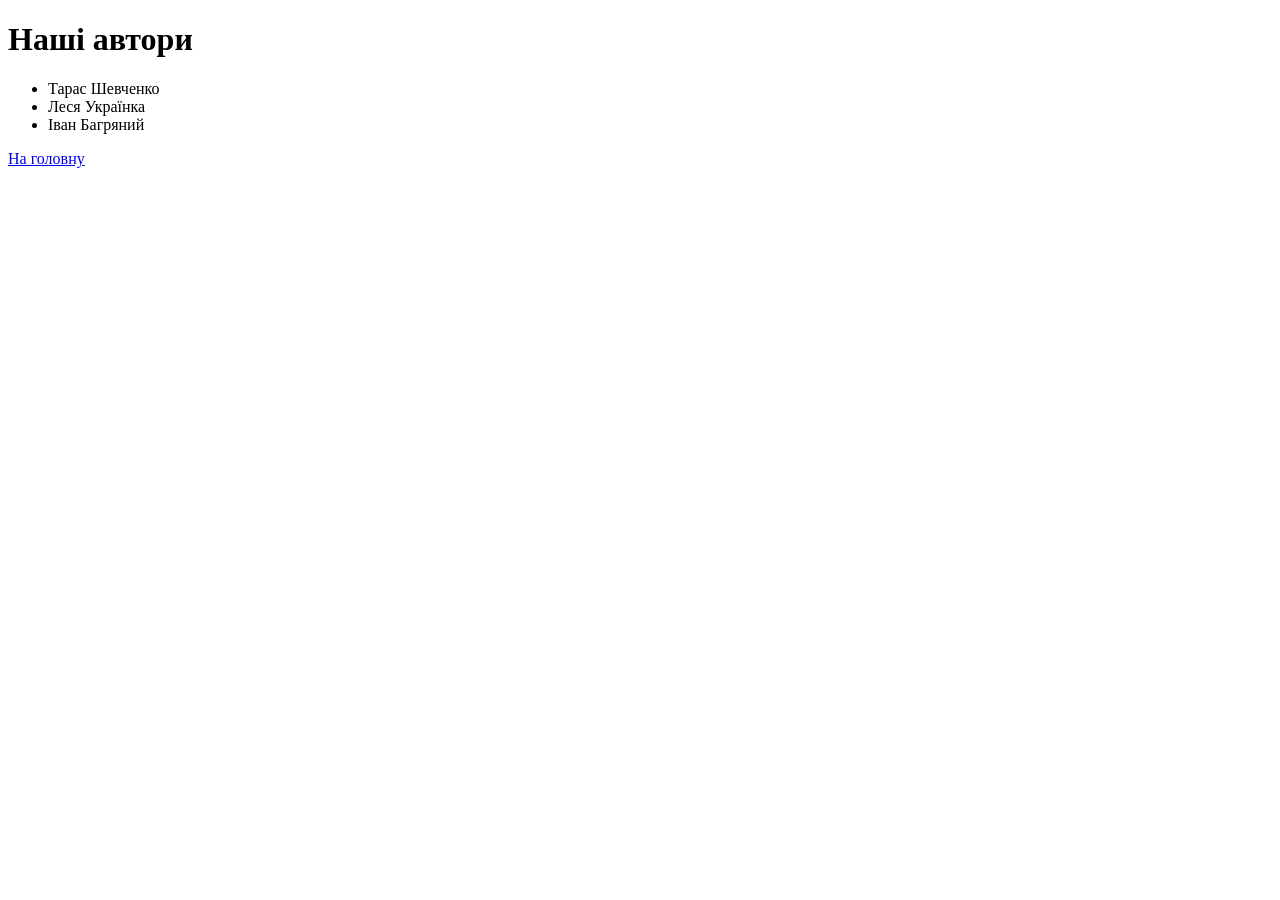
==== authors.html @ 4da62a30 "First commit" ====
<!DOCTYPE html>
<html lang="uk">
<head>
    <meta charset="UTF-8">
    <title>Автори</title>
    <meta name="author" content="Vlada Sakharova">
</head>
<body>
    <h1>Наші автори</h1>
    <ul>
        <li>Тарас Шевченко</li>
        <li>Леся Українка</li>
        <li>Іван Багряний</li>
    </ul>
    <a href="index.html">На головну</a>
</body>
</html>
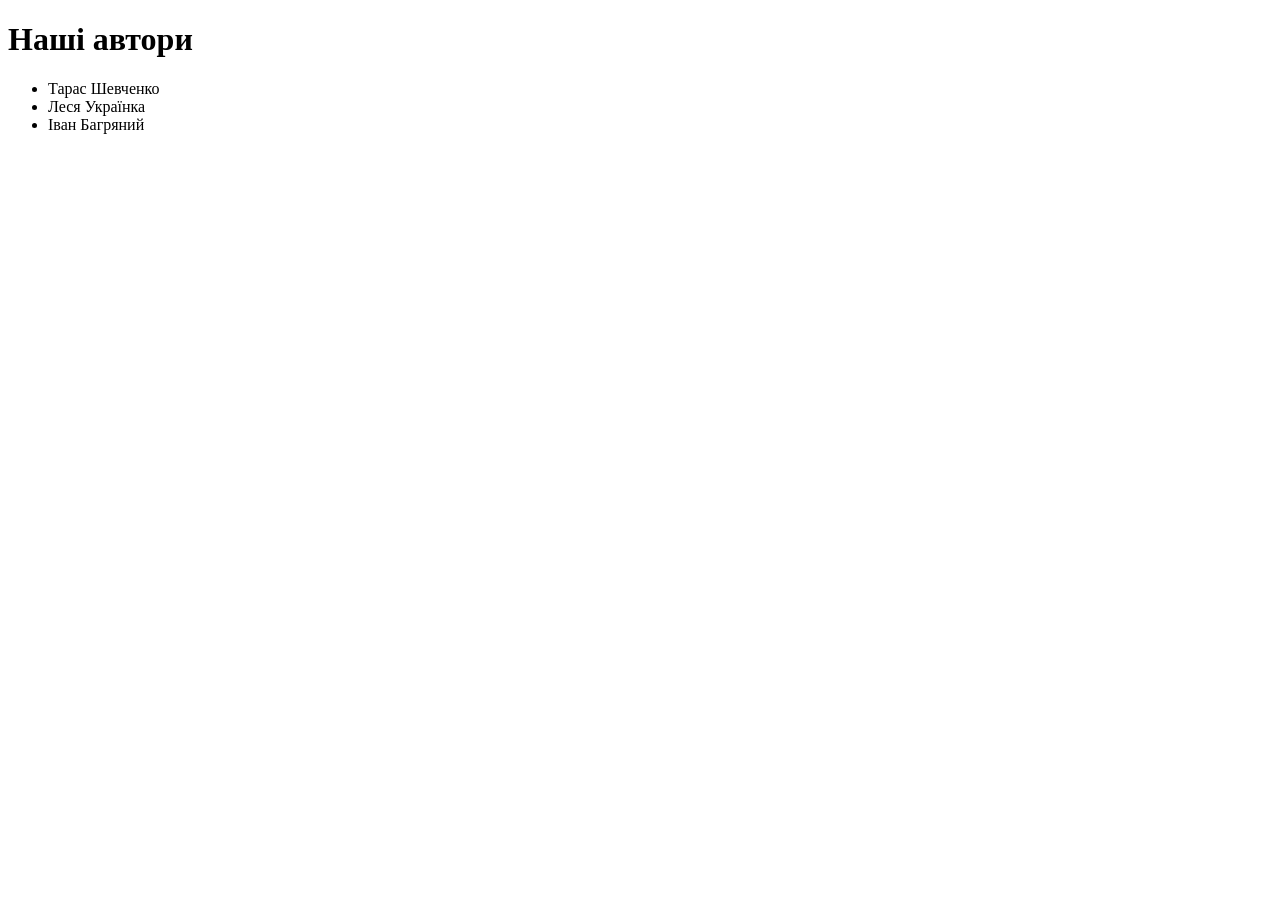
==== commit f1819537: "Lab1" ====
--- a/authors.html
+++ b/authors.html
@@ -12,6 +12,5 @@
         <li>Леся Українка</li>
         <li>Іван Багряний</li>
     </ul>
-    <a href="index.html">На головну</a>
 </body>
 </html>
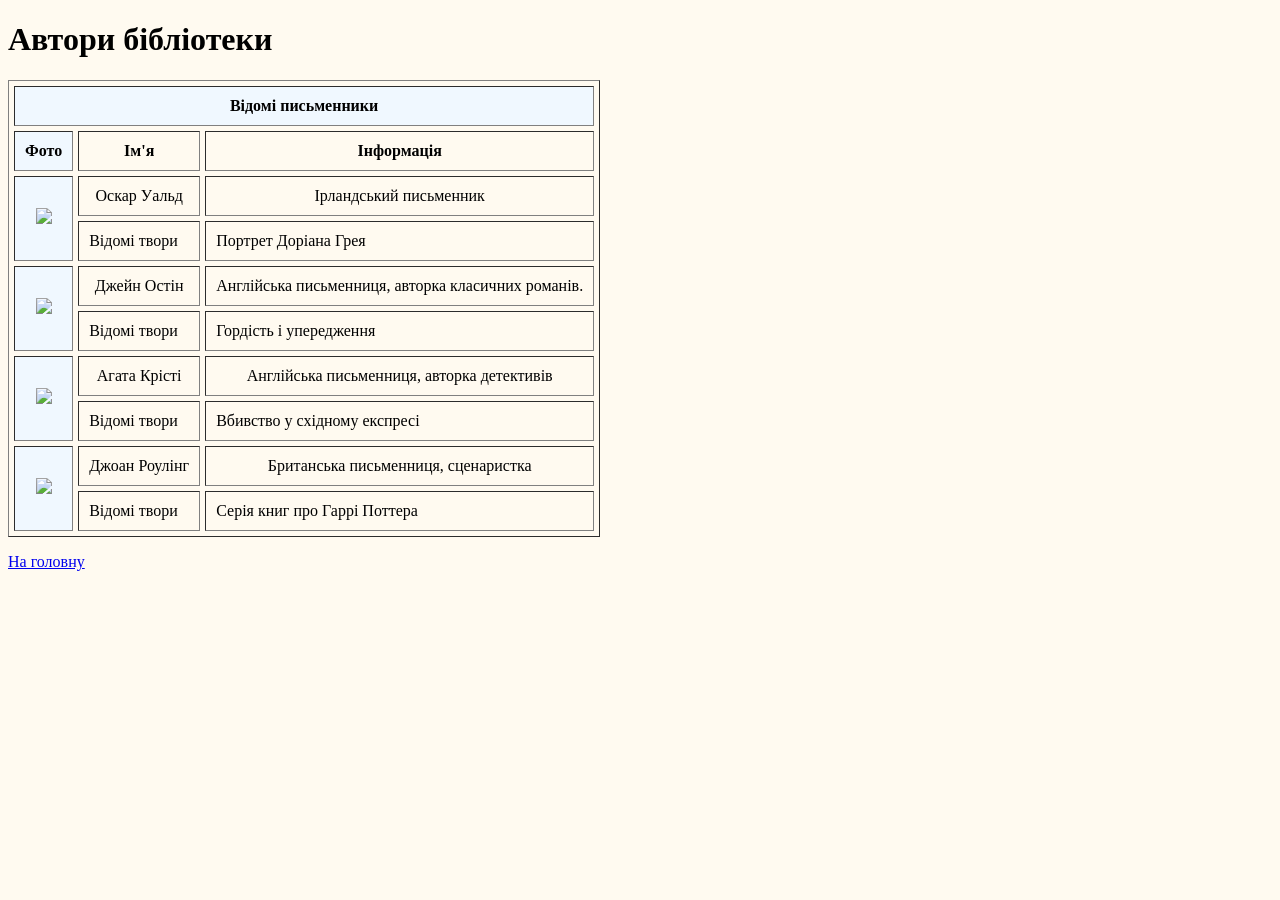
==== commit 4d1db28b: "Лабораторна робота №2" ====
--- a/authors.html
+++ b/authors.html
@@ -1,16 +1,86 @@
 <!DOCTYPE html>
-<html lang="uk">
+<html>
 <head>
-    <meta charset="UTF-8">
-    <title>Автори</title>
-    <meta name="author" content="Vlada Sakharova">
+<meta charset="UTF-8">
+<title>Автори</title>
 </head>
-<body>
-    <h1>Наші автори</h1>
-    <ul>
-        <li>Тарас Шевченко</li>
-        <li>Леся Українка</li>
-        <li>Іван Багряний</li>
-    </ul>
+
+<body bgcolor="#fffaf0">
+
+<h1>Автори бібліотеки</h1>
+
+<table border="1" cellpadding="10" cellspacing="5">
+
+<colgroup>
+<col span="1" style="background-color:#f0f8ff">
+<col span="2">
+</colgroup>
+
+<tr><th colspan="3">Відомі письменники</th></tr>
+
+<tr align="center">
+<th>Фото</th>
+<th>Ім'я</th>
+<th>Інформація</th>
+</tr>
+
+<tr align="center">
+
+<td rowspan="2"><img src="https://static.wixstatic.com/media/cfe84c_c43095fbb19c49bb8ccb845830d31db9~mv2.jpg" width="120"></td>
+<td>Оскар Уальд</td>
+<td>Ірландський письменник</td>
+
+</tr>
+
+<tr align="left">
+
+<td>Відомі твори</td>
+<td>Портрет Доріана Грея</td>   
+
+</tr>
+
+<tr align="center">
+
+<td rowspan = "2"><img src="https://upload.wikimedia.org/wikipedia/commons/f/fd/Джейн_Остин.jpg" width="120"></td>
+<td>Джейн Остін</td>
+<td>Англійська письменниця, авторка класичних романів.</td>
+</tr>
+
+<tr align="left">
+
+<td>Відомі твори</td>
+<td>Гордість і упередження</td>    
+</tr>
+
+<tr align="center">
+
+<td rowspan = "2"><img src="https://encrypted-tbn0.gstatic.com/images?q=tbn:ANd9GcQ0qmRjj9NI1pbVwKoEAqPj0vwsE5p9y8PAKA&s" width="120"></td>
+<td>Агата Крісті</td>
+<td>Англійська письменниця, авторка детективів</td>
+</tr>
+    
+<tr align="left">
+    
+<td>Відомі твори</td>
+<td>Вбивство у східному експресі</td>    
+</tr>
+
+<tr align="center">
+
+<td rowspan = "2"><img src="https://imglife.pravda.com.ua/images/doc/f/1/f1baebf-j-k-rowling-harry-potter-read-online-ukrainian.jpg" width="120"></td>
+<td>Джоан Роулінг</td>
+<td>Британська письменниця, сценаристка</td>
+</tr>
+        
+<tr align="left">
+        
+<td>Відомі твори</td>
+<td>Серія книг про Гаррі Поттера</td>    
+</tr>
+
+</table>
+
+<p><a href="index.html">На головну</a></p>
+
 </body>
 </html>
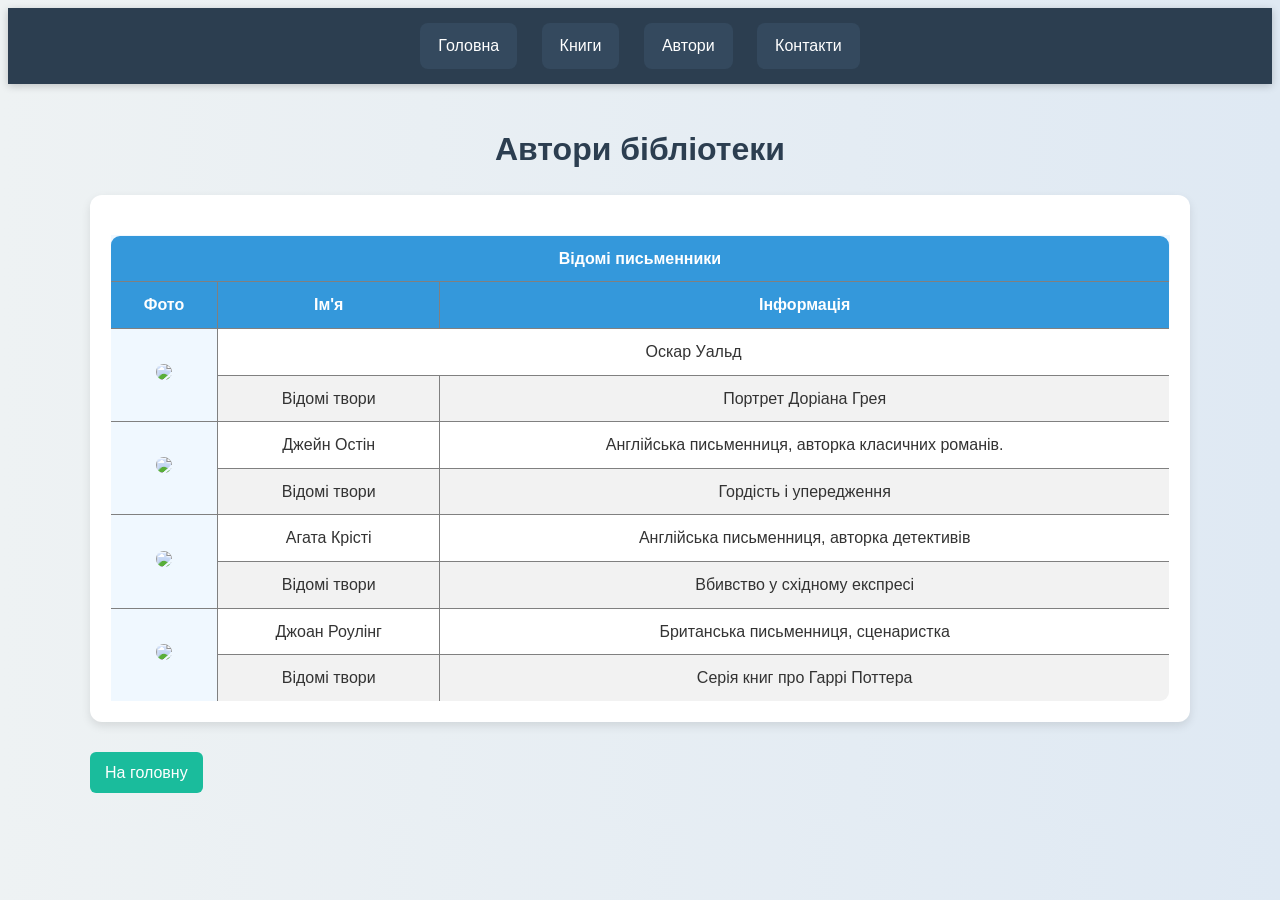
==== commit 80a79660: "Лабораторна робота №3" ====
--- a/authors.html
+++ b/authors.html
@@ -3,12 +3,23 @@
 <head>
 <meta charset="UTF-8">
 <title>Автори</title>
+<link rel="stylesheet" href="style.css">
 </head>
 
-<body bgcolor="#fffaf0">
+<body>
+
+<div class="navbar">
+    <a href="index.html">Головна</a>
+    <a href="books.html">Книги</a>
+    <a href="authors.html">Автори</a>
+    <a href="contacts.html">Контакти</a>
+</div>
+
+<div class="container">
 
 <h1>Автори бібліотеки</h1>
 
+<div class="card">
 <table border="1" cellpadding="10" cellspacing="5">
 
 <colgroup>
@@ -18,69 +29,61 @@
 
 <tr><th colspan="3">Відомі письменники</th></tr>
 
-<tr align="center">
+<tr>
 <th>Фото</th>
 <th>Ім'я</th>
 <th>Інформація</th>
 </tr>
 
-<tr align="center">
-
+<tr>
 <td rowspan="2"><img src="https://static.wixstatic.com/media/cfe84c_c43095fbb19c49bb8ccb845830d31db9~mv2.jpg" width="120"></td>
-<td>Оскар Уальд</td>
-<td>Ірландський письменник</td>
-
+<td colspan="2">Оскар Уальд</td>
 </tr>
 
-<tr align="left">
-
+<tr>
 <td>Відомі твори</td>
-<td>Портрет Доріана Грея</td>   
-
+<td>Портрет Доріана Грея</td>
 </tr>
 
-<tr align="center">
-
-<td rowspan = "2"><img src="https://upload.wikimedia.org/wikipedia/commons/f/fd/Джейн_Остин.jpg" width="120"></td>
+<tr>
+<td rowspan="2"><img src="https://upload.wikimedia.org/wikipedia/commons/f/fd/Джейн_Остин.jpg" width="120"></td>
 <td>Джейн Остін</td>
 <td>Англійська письменниця, авторка класичних романів.</td>
 </tr>
 
-<tr align="left">
-
+<tr>
 <td>Відомі твори</td>
-<td>Гордість і упередження</td>    
+<td>Гордість і упередження</td>
 </tr>
 
-<tr align="center">
-
-<td rowspan = "2"><img src="https://encrypted-tbn0.gstatic.com/images?q=tbn:ANd9GcQ0qmRjj9NI1pbVwKoEAqPj0vwsE5p9y8PAKA&s" width="120"></td>
+<tr>
+<td rowspan="2"><img src="https://encrypted-tbn0.gstatic.com/images?q=tbn:ANd9GcQ0qmRjj9NI1pbVwKoEAqPj0vwsE5p9y8PAKA&s" width="120"></td>
 <td>Агата Крісті</td>
 <td>Англійська письменниця, авторка детективів</td>
 </tr>
-    
-<tr align="left">
-    
+
+<tr>
 <td>Відомі твори</td>
-<td>Вбивство у східному експресі</td>    
+<td>Вбивство у східному експресі</td>
 </tr>
 
-<tr align="center">
-
-<td rowspan = "2"><img src="https://imglife.pravda.com.ua/images/doc/f/1/f1baebf-j-k-rowling-harry-potter-read-online-ukrainian.jpg" width="120"></td>
+<tr>
+<td rowspan="2"><img src="https://imglife.pravda.com.ua/images/doc/f/1/f1baebf-j-k-rowling-harry-potter-read-online-ukrainian.jpg" width="120"></td>
 <td>Джоан Роулінг</td>
 <td>Британська письменниця, сценаристка</td>
 </tr>
-        
-<tr align="left">
-        
+
+<tr>
 <td>Відомі твори</td>
-<td>Серія книг про Гаррі Поттера</td>    
+<td>Серія книг про Гаррі Поттера</td>
 </tr>
 
 </table>
+</div>
 
-<p><a href="index.html">На головну</a></p>
+<a class="btn" href="index.html">На головну</a>
+
+</div>
 
 </body>
 </html>
--- a/style.css
+++ b/style.css
@@ -0,0 +1,130 @@
+body {
+    font-family: 'Segoe UI', Arial, sans-serif;
+    background: linear-gradient(to right, #eef2f3, #dfe9f3);
+    color: #333;
+    line-height: 1.6;
+}
+
+.container {
+    width: 90%;
+    max-width: 1100px;
+    margin: auto;
+    padding: 20px;
+}
+/*Навігація*/
+.navbar {
+    background: #2c3e50;
+    padding: 15px;
+    text-align: center;
+    box-shadow: 0 2px 8px rgba(0,0,0,0.2);
+}
+
+.navbar a {
+    color: white;
+    text-decoration: none;
+    margin: 0 10px;
+    padding: 10px 18px;
+    background: #34495e;
+    border-radius: 8px;
+    transition: 0.3s;
+    display: inline-block;
+}
+
+.navbar a:hover {
+    background: #1abc9c;
+    transform: translateY(-2px);
+}
+/*Заголовки*/
+h1 {
+    text-align: center;
+    margin: 20px 0;
+    color: #2c3e50;
+}
+
+h2 {
+    margin-top: 25px;
+    color: #29295d;
+}
+
+.card {
+    background: white;
+    padding: 20px;
+    margin: 20px 0;
+    border-radius: 12px;
+    box-shadow: 0 4px 10px rgba(0,0,0,0.1);
+}
+
+img {
+    max-width: 100%;
+    border-radius: 10px;
+}
+
+a {
+    color: #2980b9;
+}
+
+a:hover {
+    color: #e74c3c;
+}
+
+ul, ol, dl {
+    margin: 15px 0;
+    padding-left: 20px;
+}
+
+ul {
+    list-style: square;
+}
+
+ol {
+    list-style: upper-roman;
+}
+
+#tablebooks {
+    color: rgb(60, 25, 74);
+}
+/*Таблиці*/
+table {
+    width: 100%;
+    border-collapse: collapse;
+    margin-top: 20px;
+    background: white;
+    border-radius: 10px;
+    overflow: hidden;
+}
+
+th {
+    background: #3498db;
+    color: white;
+    padding: 10px;
+}
+
+td {
+    padding: 10px;
+    text-align: center;
+}
+
+tr:nth-child(even) {
+    background: #f2f2f2;
+}
+
+/*Кнопки*/
+.btn {
+    display: inline-block;
+    margin-top: 10px;
+    padding: 8px 15px;
+    background: #1abc9c;
+    color: white;
+    border-radius: 6px;
+    text-decoration: none;
+    transition: 0.3s;
+}
+
+.btn:hover {
+    background: #16a085;
+}
+
+/*Important*/
+.highlight {
+    color: red !important;
+}
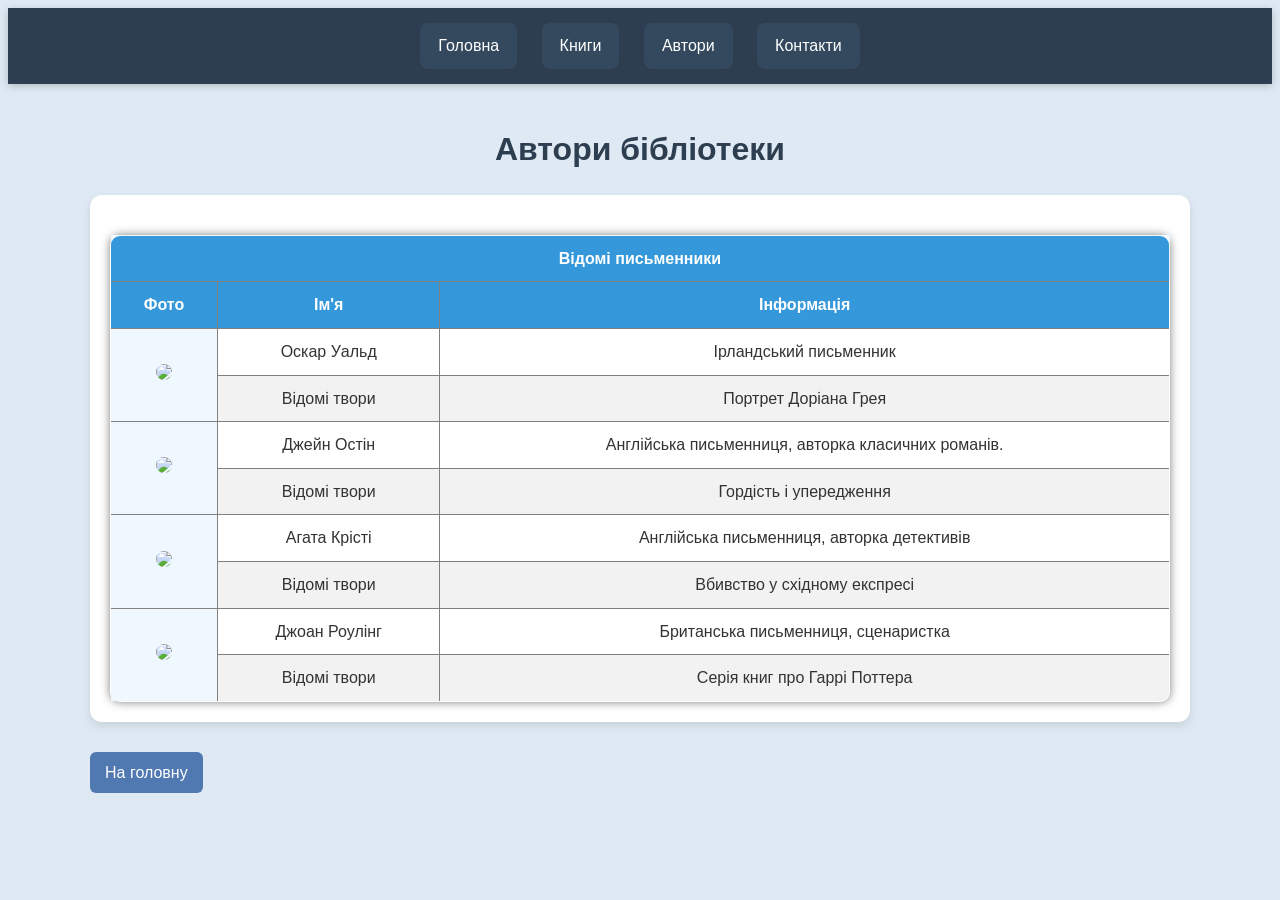
==== commit b8bc275b: "Лабораторна робота №4" ====
--- a/authors.html
+++ b/authors.html
@@ -37,7 +37,8 @@
 
 <tr>
 <td rowspan="2"><img src="https://static.wixstatic.com/media/cfe84c_c43095fbb19c49bb8ccb845830d31db9~mv2.jpg" width="120"></td>
-<td colspan="2">Оскар Уальд</td>
+<td>Оскар Уальд</td>
+<td>Ірландський письменник</td>
 </tr>
 
 <tr>
--- a/style.css
+++ b/style.css
@@ -1,6 +1,6 @@
 body {
     font-family: 'Segoe UI', Arial, sans-serif;
-    background: linear-gradient(to right, #eef2f3, #dfe9f3);
+    background: #dfe9f3;
     color: #333;
     line-height: 1.6;
 }
@@ -31,7 +31,7 @@
 }
 
 .navbar a:hover {
-    background: #1abc9c;
+    background: #8bd8f7;
     transform: translateY(-2px);
 }
 /*Заголовки*/
@@ -64,7 +64,7 @@
 }
 
 a:hover {
-    color: #e74c3c;
+    color: #150d46;
 }
 
 ul, ol, dl {
@@ -81,7 +81,7 @@
 }
 
 #tablebooks {
-    color: rgb(60, 25, 74);
+    color: rgb(24, 10, 74);
 }
 /*Таблиці*/
 table {
@@ -113,7 +113,7 @@
     display: inline-block;
     margin-top: 10px;
     padding: 8px 15px;
-    background: #1abc9c;
+    background: #5179b1;
     color: white;
     border-radius: 6px;
     text-decoration: none;
@@ -121,10 +121,24 @@
 }
 
 .btn:hover {
-    background: #16a085;
+    background: #3cb3d7;
 }
 
 /*Important*/
 .highlight {
     color: red !important;
-}+}
+
+.card p {
+    font-size: 16px;
+    font-weight: bold;
+    color: #444;
+}
+
+.card > table {
+    box-shadow: 0 0 10px rgba(0,0,0,0.5);
+}
+
+h2 + .card {
+    border: 2px solid #121f68;
+}
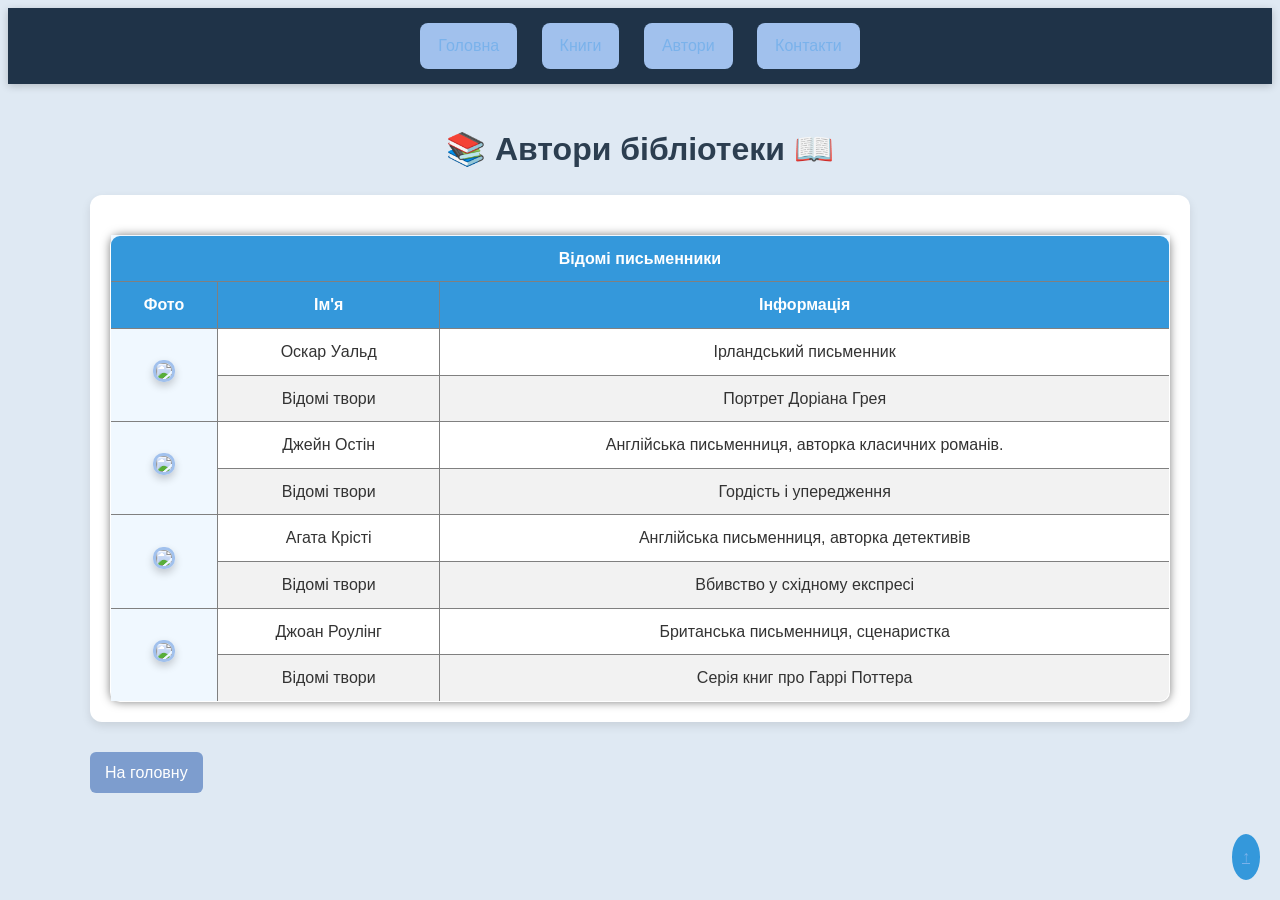
==== commit 2236b231: "Лабораторна робота №5" ====
--- a/authors.html
+++ b/authors.html
@@ -17,7 +17,7 @@
 
 <div class="container">
 
-<h1>Автори бібліотеки</h1>
+<h1 id="top">Автори бібліотеки</h1>
 
 <div class="card">
 <table border="1" cellpadding="10" cellspacing="5">
@@ -83,6 +83,7 @@
 </div>
 
 <a class="btn" href="index.html">На головну</a>
+<a href="#top" class="to-top">↑</a>
 
 </div>
 
--- a/style.css
+++ b/style.css
@@ -13,10 +13,13 @@
 }
 /*Навігація*/
 .navbar {
-    background: #2c3e50;
+    background: #1f3348;
     padding: 15px;
     text-align: center;
     box-shadow: 0 2px 8px rgba(0,0,0,0.2);
+    position: sticky;
+    top: 0;
+    z-index: 1000;
 }
 
 .navbar a {
@@ -24,7 +27,7 @@
     text-decoration: none;
     margin: 0 10px;
     padding: 10px 18px;
-    background: #34495e;
+    background: #a1c1ed;
     border-radius: 8px;
     transition: 0.3s;
     display: inline-block;
@@ -57,14 +60,6 @@
 img {
     max-width: 100%;
     border-radius: 10px;
-}
-
-a {
-    color: #2980b9;
-}
-
-a:hover {
-    color: #150d46;
 }
 
 ul, ol, dl {
@@ -113,7 +108,7 @@
     display: inline-block;
     margin-top: 10px;
     padding: 8px 15px;
-    background: #5179b1;
+    background: #91cff1;
     color: white;
     border-radius: 6px;
     text-decoration: none;
@@ -129,16 +124,78 @@
     color: red !important;
 }
 
-.card p {
-    font-size: 16px;
-    font-weight: bold;
-    color: #444;
+/*ЛР4*/
+.card img {
+    border: 3px solid #a1c1ed;
+    box-shadow: 0 4px 8px rgba(0,0,0,0.2);
 }
 
 .card > table {
     box-shadow: 0 0 10px rgba(0,0,0,0.5);
 }
 
+.container > .btn{
+    background: #7d9dce;
+    color: white;
+}
+
 h2 + .card {
     border: 2px solid #121f68;
 }
+
+/*ЛР5*/
+a:visited {
+    color: #443e46;
+}
+
+a:link {
+    color: #7ab2eb;
+}
+
+a:hover {
+    color: #150d46;
+}
+
+a:active {
+    color: red;
+}
+
+.card p:first-child {
+    color: #150c69;
+}
+
+h1::before {
+    content: "📚 ";
+}
+
+h1::after {
+    content: " 📖";
+}
+
+.accent {
+    color: #505659;
+    background-color: #9fd4f5;
+    font-weight: bold;
+}
+
+.float-img {
+    float: left;
+    width: 280px;
+    margin: 0 20px 10px 0;
+    border-radius: 10px;
+}
+  
+.clearfix::after {
+    content: "";
+    display: block;
+    clear: both;
+}
+.to-top {
+    position: fixed;
+    bottom: 20px;
+    right: 20px;
+    background: #3498db;
+    color: white;
+    padding: 10px;
+    border-radius: 50%;
+}
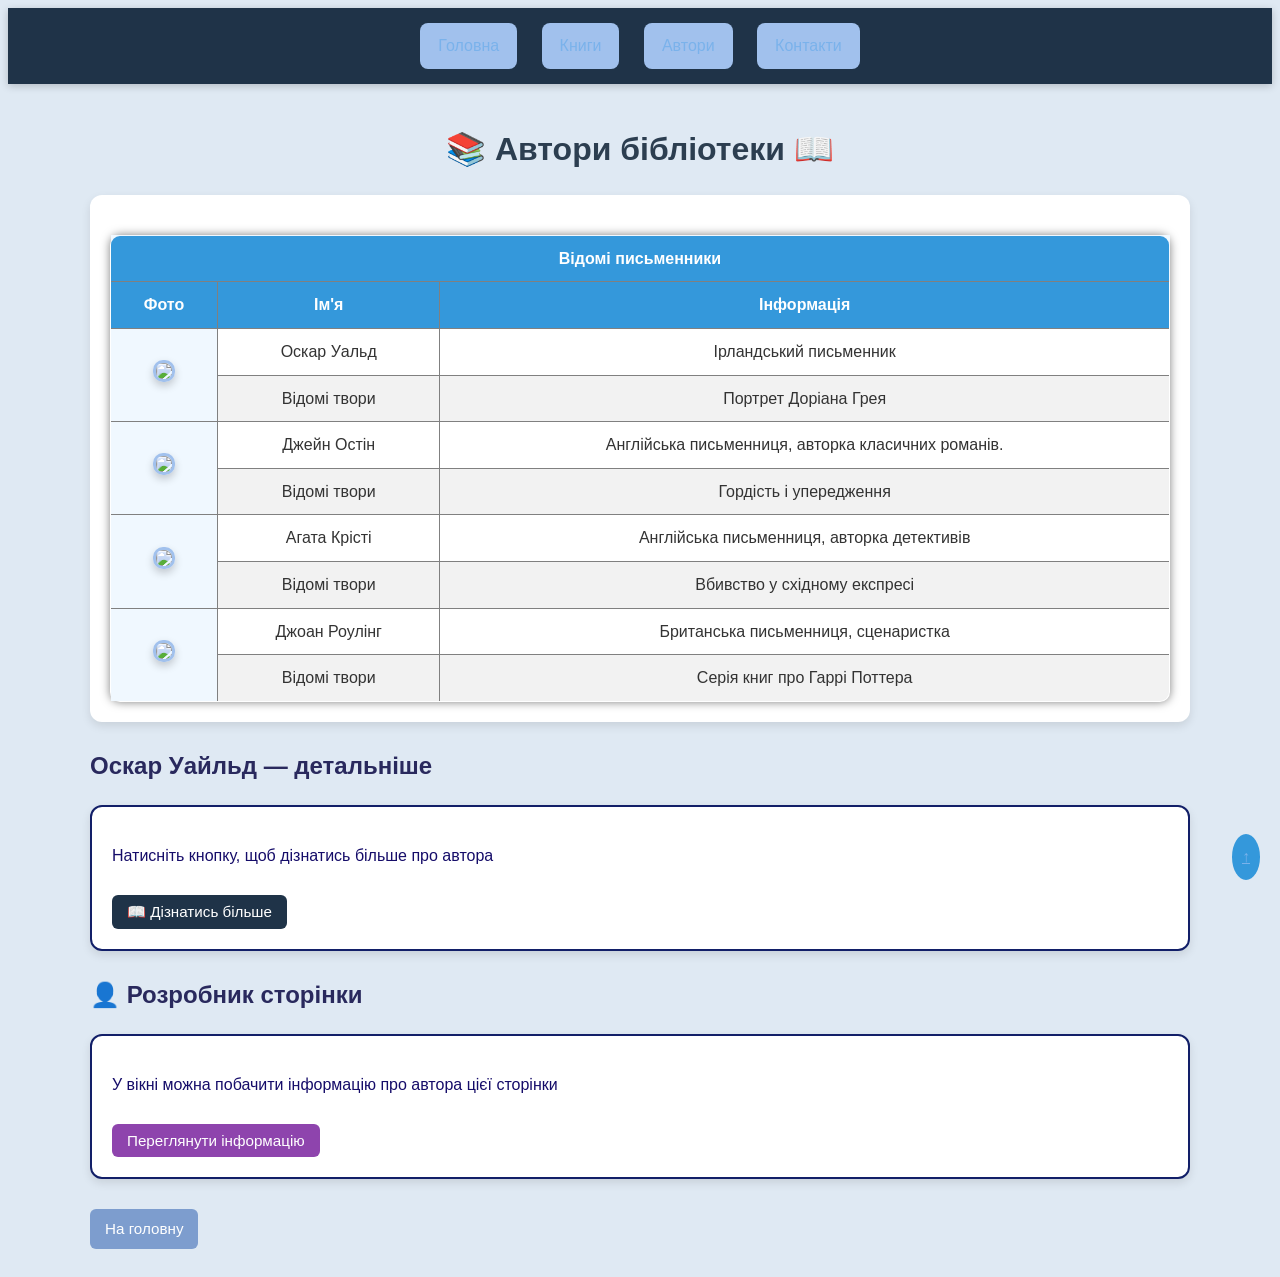
==== commit fa5a60e2: "Лабораторна роббота №6" ====
--- a/authors.html
+++ b/authors.html
@@ -78,14 +78,54 @@
 <td>Відомі твори</td>
 <td>Серія книг про Гаррі Поттера</td>
 </tr>
+</table>
+</div>
 
-</table>
+<h2 id="dom-demo-heading">Оскар Уайльд — детальніше</h2>
+<div class="card">
+    <p>Натисніть кнопку, щоб дізнатись більше про автора</p>
+    <button class="btn" onclick="changeDomDemo()" style="background:#1f3348;">📖 Дізнатись більше</button>
+    <div id="author-extra" style="display:none; margin-top:15px; border-top:2px solid #dfe9f3; padding-top:15px;">
+        <p><b>Повне ім'я:</b> Оскар Фінгал О'Флаерті Віллс Уайльд</p>
+        <p><b>Народився:</b> 16 жовтня 1854, Дублін, Ірландія</p>
+        <p><b>Помер:</b> 30 листопада 1900, Париж, Франція</p>
+        <p><b>Жанри:</b> роман, п'єса, казка, поезія, есе</p>
+        <p><b>Відомі твори:</b> «Портрет Доріана Грея», «Як важливо бути серйозним», «Щасливий принц»</p>
+    </div>
+</div>
+
+<h2>👤 Розробник сторінки</h2>
+<div class="card">
+        <p>У вікні можна побачити інформацію про автора цієї сторінки</p>
+        <button class="btn" onclick="showDeveloperInfo('Сахарова','Владислава')" style="background:#8e44ad;">Переглянути інформацію</button>
 </div>
 
 <a class="btn" href="index.html">На головну</a>
 <a href="#top" class="to-top">↑</a>
-
 </div>
 
+<script src="script.js"></script>
+<script>
+    function changeDomDemo() {
+    // getElementById — знаходимо заголовок
+    const heading = document.getElementById("dom-demo-heading");
+
+    // innerHTML — змінюємо заголовок з HTML-тегами
+    heading.innerHTML = "Оскар Уайльд <span style='color:#3498db; font-weight:normal;'>— ірландський письменник</span>";
+
+    // textContent 
+    console.log("textContent:", heading.textContent);
+
+    // outerHTML 
+    console.log("outerHTML:", heading.outerHTML);
+
+    // Показуємо приховану інформацію про автора
+    const extra = document.getElementById("author-extra");
+    extra.style.display = "block";
+    extra.style.animation = "fadeIn 0.4s ease";
+
+    alert("DOM-властивості продемонстровано!");
+}
+</script>
 </body>
 </html>
--- a/style.css
+++ b/style.css
@@ -55,6 +55,12 @@
     margin: 20px 0;
     border-radius: 12px;
     box-shadow: 0 4px 10px rgba(0,0,0,0.1);
+    overflow: hidden;
+    box-sizing: border-box;
+}
+
+.card h3:first-child {
+    margin-top: 0;
 }
 
 img {
@@ -113,6 +119,9 @@
     border-radius: 6px;
     text-decoration: none;
     transition: 0.3s;
+    border: none;        
+    cursor: pointer;     
+    font-size: 0.95em;
 }
 
 .btn:hover {
@@ -198,4 +207,8 @@
     color: white;
     padding: 10px;
     border-radius: 50%;
+}
+@keyframes fadeIn {
+    from { opacity: 0; transform: translateY(8px); }
+    to   { opacity: 1; transform: translateY(0); }
 }
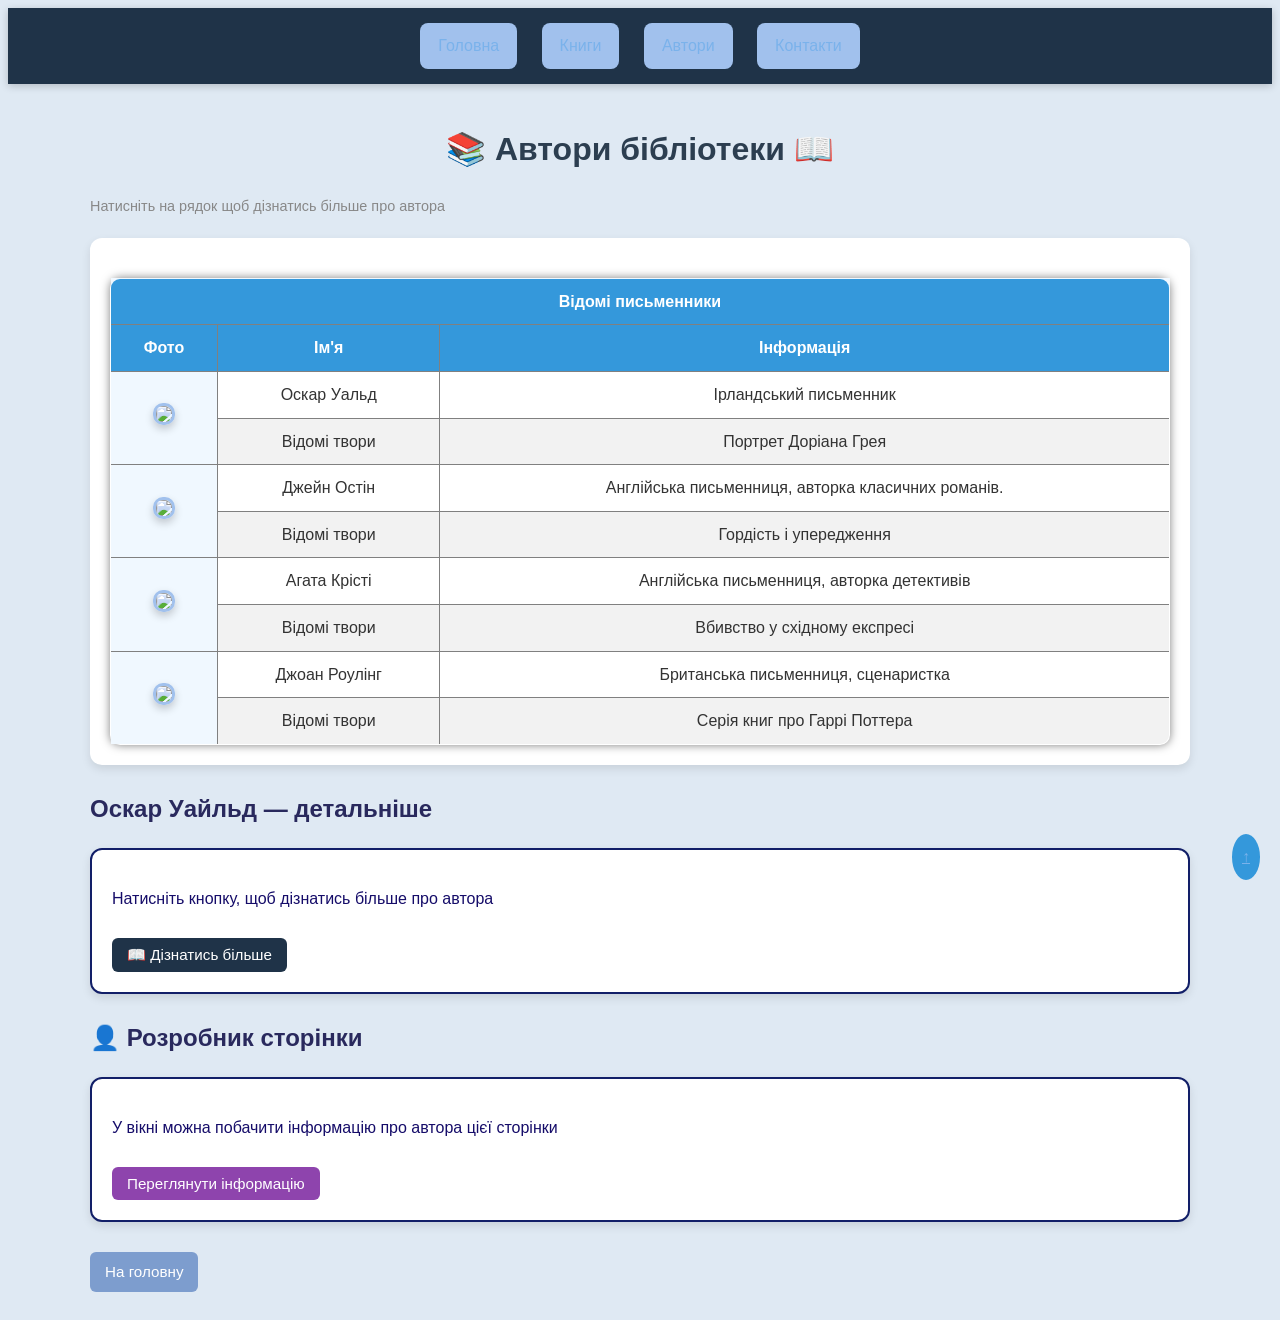
==== commit 08f0d9d0: "Лабораторна робота №8" ====
--- a/authors.html
+++ b/authors.html
@@ -4,81 +4,85 @@
 <meta charset="UTF-8">
 <title>Автори</title>
 <link rel="stylesheet" href="style.css">
+<style>
+    .author-row {
+        cursor: pointer;
+        transition: background 0.2s;
+    }
+    .author-row:hover {
+        background: #eaf4fb;
+    }
+    .author-row.selected {
+        background: #d6eaf8;
+    }
+    #author-info-box {
+        display: none;
+        padding: 15px;
+        background: #eaf4fb;
+        border-left: 4px solid #3498db;
+        border-radius: 8px;
+        margin-top: 15px;
+        animation: fadeIn 0.3s ease;
+    }
+</style>
 </head>
-
 <body>
-
 <div class="navbar">
     <a href="index.html">Головна</a>
     <a href="books.html">Книги</a>
     <a href="authors.html">Автори</a>
     <a href="contacts.html">Контакти</a>
 </div>
-
 <div class="container">
-
 <h1 id="top">Автори бібліотеки</h1>
 
+<p style="color:#888; font-size:0.9em; margin-bottom:5px;">Натисніть на рядок щоб дізнатись більше про автора</p>
 <div class="card">
-<table border="1" cellpadding="10" cellspacing="5">
-
-<colgroup>
-<col span="1" style="background-color:#f0f8ff">
-<col span="2">
-</colgroup>
-
-<tr><th colspan="3">Відомі письменники</th></tr>
-
-<tr>
-<th>Фото</th>
-<th>Ім'я</th>
-<th>Інформація</th>
-</tr>
-
-<tr>
-<td rowspan="2"><img src="https://static.wixstatic.com/media/cfe84c_c43095fbb19c49bb8ccb845830d31db9~mv2.jpg" width="120"></td>
-<td>Оскар Уальд</td>
-<td>Ірландський письменник</td>
-</tr>
-
-<tr>
-<td>Відомі твори</td>
-<td>Портрет Доріана Грея</td>
-</tr>
-
-<tr>
-<td rowspan="2"><img src="https://upload.wikimedia.org/wikipedia/commons/f/fd/Джейн_Остин.jpg" width="120"></td>
-<td>Джейн Остін</td>
-<td>Англійська письменниця, авторка класичних романів.</td>
-</tr>
-
-<tr>
-<td>Відомі твори</td>
-<td>Гордість і упередження</td>
-</tr>
-
-<tr>
-<td rowspan="2"><img src="https://encrypted-tbn0.gstatic.com/images?q=tbn:ANd9GcQ0qmRjj9NI1pbVwKoEAqPj0vwsE5p9y8PAKA&s" width="120"></td>
-<td>Агата Крісті</td>
-<td>Англійська письменниця, авторка детективів</td>
-</tr>
-
-<tr>
-<td>Відомі твори</td>
-<td>Вбивство у східному експресі</td>
-</tr>
-
-<tr>
-<td rowspan="2"><img src="https://imglife.pravda.com.ua/images/doc/f/1/f1baebf-j-k-rowling-harry-potter-read-online-ukrainian.jpg" width="120"></td>
-<td>Джоан Роулінг</td>
-<td>Британська письменниця, сценаристка</td>
-</tr>
-
-<tr>
-<td>Відомі твори</td>
-<td>Серія книг про Гаррі Поттера</td>
-</tr>
-</table>
+    <table border="1" cellpadding="10" cellspacing="5" id="authors-table">
+        <colgroup>
+            <col span="1" style="background-color:#f0f8ff">
+            <col span="2">
+        </colgroup>
+        <tr><th colspan="3">Відомі письменники</th></tr>
+        <tr><th>Фото</th><th>Ім'я</th><th>Інформація</th></tr>
+        <tr class="author-row" data-author="wilde">
+            <td rowspan="2"><img src="https://static.wixstatic.com/media/cfe84c_c43095fbb19c49bb8ccb845830d31db9~mv2.jpg" width="120"></td>
+            <td>Оскар Уальд</td>
+            <td>Ірландський письменник</td>
+        </tr>
+        <tr class="author-row" data-author="wilde">
+            <td>Відомі твори</td>
+            <td>Портрет Доріана Грея</td>
+        </tr>
+        <tr class="author-row" data-author="austen">
+            <td rowspan="2"><img src="https://upload.wikimedia.org/wikipedia/commons/f/fd/Джейн_Остин.jpg" width="120"></td>
+            <td>Джейн Остін</td>
+            <td>Англійська письменниця, авторка класичних романів.</td>
+        </tr>
+        <tr class="author-row" data-author="austen">
+            <td>Відомі твори</td>
+            <td>Гордість і упередження</td>
+        </tr>
+        <tr class="author-row" data-author="christie">
+            <td rowspan="2"><img src="https://encrypted-tbn0.gstatic.com/images?q=tbn:ANd9GcQ0qmRjj9NI1pbVwKoEAqPj0vwsE5p9y8PAKA&s" width="120"></td>
+            <td>Агата Крісті</td>
+            <td>Англійська письменниця, авторка детективів</td>
+        </tr>
+        <tr class="author-row" data-author="christie">
+            <td>Відомі твори</td>
+            <td>Вбивство у східному експресі</td>
+        </tr>
+        <tr class="author-row" data-author="rowling">
+            <td rowspan="2"><img src="https://imglife.pravda.com.ua/images/doc/f/1/f1baebf-j-k-rowling-harry-potter-read-online-ukrainian.jpg" width="120"></td>
+            <td>Джоан Роулінг</td>
+            <td>Британська письменниця, сценаристка</td>
+        </tr>
+        <tr class="author-row" data-author="rowling">
+            <td>Відомі твори</td>
+            <td>Серія книг про Гаррі Поттера</td>
+        </tr>
+    </table>
+    <div id="author-info-box"></div>
 </div>
 
 <h2 id="dom-demo-heading">Оскар Уайльд — детальніше</h2>
@@ -96,36 +100,13 @@
 
 <h2>👤 Розробник сторінки</h2>
 <div class="card">
-        <p>У вікні можна побачити інформацію про автора цієї сторінки</p>
-        <button class="btn" onclick="showDeveloperInfo('Сахарова','Владислава')" style="background:#8e44ad;">Переглянути інформацію</button>
+    <p>У вікні можна побачити інформацію про автора цієї сторінки</p>
+    <button class="btn" onclick="showDeveloperInfo('Сахарова','Владислава')" style="background:#8e44ad;">Переглянути інформацію</button>
 </div>
 
 <a class="btn" href="index.html">На головну</a>
 <a href="#top" class="to-top">↑</a>
 </div>
-
 <script src="script.js"></script>
-<script>
-    function changeDomDemo() {
-    // getElementById — знаходимо заголовок
-    const heading = document.getElementById("dom-demo-heading");
-
-    // innerHTML — змінюємо заголовок з HTML-тегами
-    heading.innerHTML = "Оскар Уайльд <span style='color:#3498db; font-weight:normal;'>— ірландський письменник</span>";
-
-    // textContent 
-    console.log("textContent:", heading.textContent);
-
-    // outerHTML 
-    console.log("outerHTML:", heading.outerHTML);
-
-    // Показуємо приховану інформацію про автора
-    const extra = document.getElementById("author-extra");
-    extra.style.display = "block";
-    extra.style.animation = "fadeIn 0.4s ease";
-
-    alert("DOM-властивості продемонстровано!");
-}
-</script>
 </body>
 </html>
--- a/style.css
+++ b/style.css
@@ -4,14 +4,13 @@
     color: #333;
     line-height: 1.6;
 }
-
 .container {
     width: 90%;
     max-width: 1100px;
     margin: auto;
     padding: 20px;
 }
-/*Навігація*/
+/* Навігація */
 .navbar {
     background: #1f3348;
     padding: 15px;
@@ -21,7 +20,6 @@
     top: 0;
     z-index: 1000;
 }
-
 .navbar a {
     color: white;
     text-decoration: none;
@@ -32,23 +30,20 @@
     transition: 0.3s;
     display: inline-block;
 }
-
 .navbar a:hover {
     background: #8bd8f7;
     transform: translateY(-2px);
 }
-/*Заголовки*/
+/* Заголовки */
 h1 {
     text-align: center;
     margin: 20px 0;
     color: #2c3e50;
 }
-
 h2 {
     margin-top: 25px;
     color: #29295d;
 }
-
 .card {
     background: white;
     padding: 20px;
@@ -58,33 +53,27 @@
     overflow: hidden;
     box-sizing: border-box;
 }
-
 .card h3:first-child {
     margin-top: 0;
 }
-
 img {
     max-width: 100%;
     border-radius: 10px;
 }
-
 ul, ol, dl {
     margin: 15px 0;
     padding-left: 20px;
 }
-
 ul {
     list-style: square;
 }
-
 ol {
     list-style: upper-roman;
 }
-
 #tablebooks {
     color: rgb(24, 10, 74);
 }
-/*Таблиці*/
+/* Таблиці */
 table {
     width: 100%;
     border-collapse: collapse;
@@ -93,23 +82,19 @@
     border-radius: 10px;
     overflow: hidden;
 }
-
 th {
     background: #3498db;
     color: white;
     padding: 10px;
 }
-
 td {
     padding: 10px;
     text-align: center;
 }
-
 tr:nth-child(even) {
     background: #f2f2f2;
 }
-
-/*Кнопки*/
+/* Кнопки */
 .btn {
     display: inline-block;
     margin-top: 10px;
@@ -123,77 +108,61 @@
     cursor: pointer;     
     font-size: 0.95em;
 }
-
 .btn:hover {
     background: #3cb3d7;
 }
-
-/*Important*/
+/* Important */
 .highlight {
     color: red !important;
 }
-
-/*ЛР4*/
+/* ЛР4 */
 .card img {
     border: 3px solid #a1c1ed;
     box-shadow: 0 4px 8px rgba(0,0,0,0.2);
 }
-
 .card > table {
     box-shadow: 0 0 10px rgba(0,0,0,0.5);
 }
-
-.container > .btn{
+.container > .btn {
     background: #7d9dce;
     color: white;
 }
-
 h2 + .card {
     border: 2px solid #121f68;
 }
-
-/*ЛР5*/
+/* ЛР5 */
 a:visited {
     color: #443e46;
 }
-
 a:link {
     color: #7ab2eb;
 }
-
 a:hover {
     color: #150d46;
 }
-
 a:active {
     color: red;
 }
-
 .card p:first-child {
     color: #150c69;
 }
-
 h1::before {
     content: "📚 ";
 }
-
 h1::after {
     content: " 📖";
 }
-
 .accent {
     color: #505659;
     background-color: #9fd4f5;
     font-weight: bold;
 }
-
 .float-img {
     float: left;
     width: 280px;
     margin: 0 20px 10px 0;
     border-radius: 10px;
 }
-  
 .clearfix::after {
     content: "";
     display: block;
@@ -211,4 +180,18 @@
 @keyframes fadeIn {
     from { opacity: 0; transform: translateY(8px); }
     to   { opacity: 1; transform: translateY(0); }
+}
+#genre-list li {
+    padding: 8px 12px;
+    border-radius: 6px;
+    margin: 4px 0;
+    transition: background 0.2s, color 0.2s;
+}
+#genre-list li:hover {
+    background: #eaf4fb;
+}
+#genre-list li.genre-active {
+    background: #3498db;
+    color: white;
+    font-weight: bold;
 }
